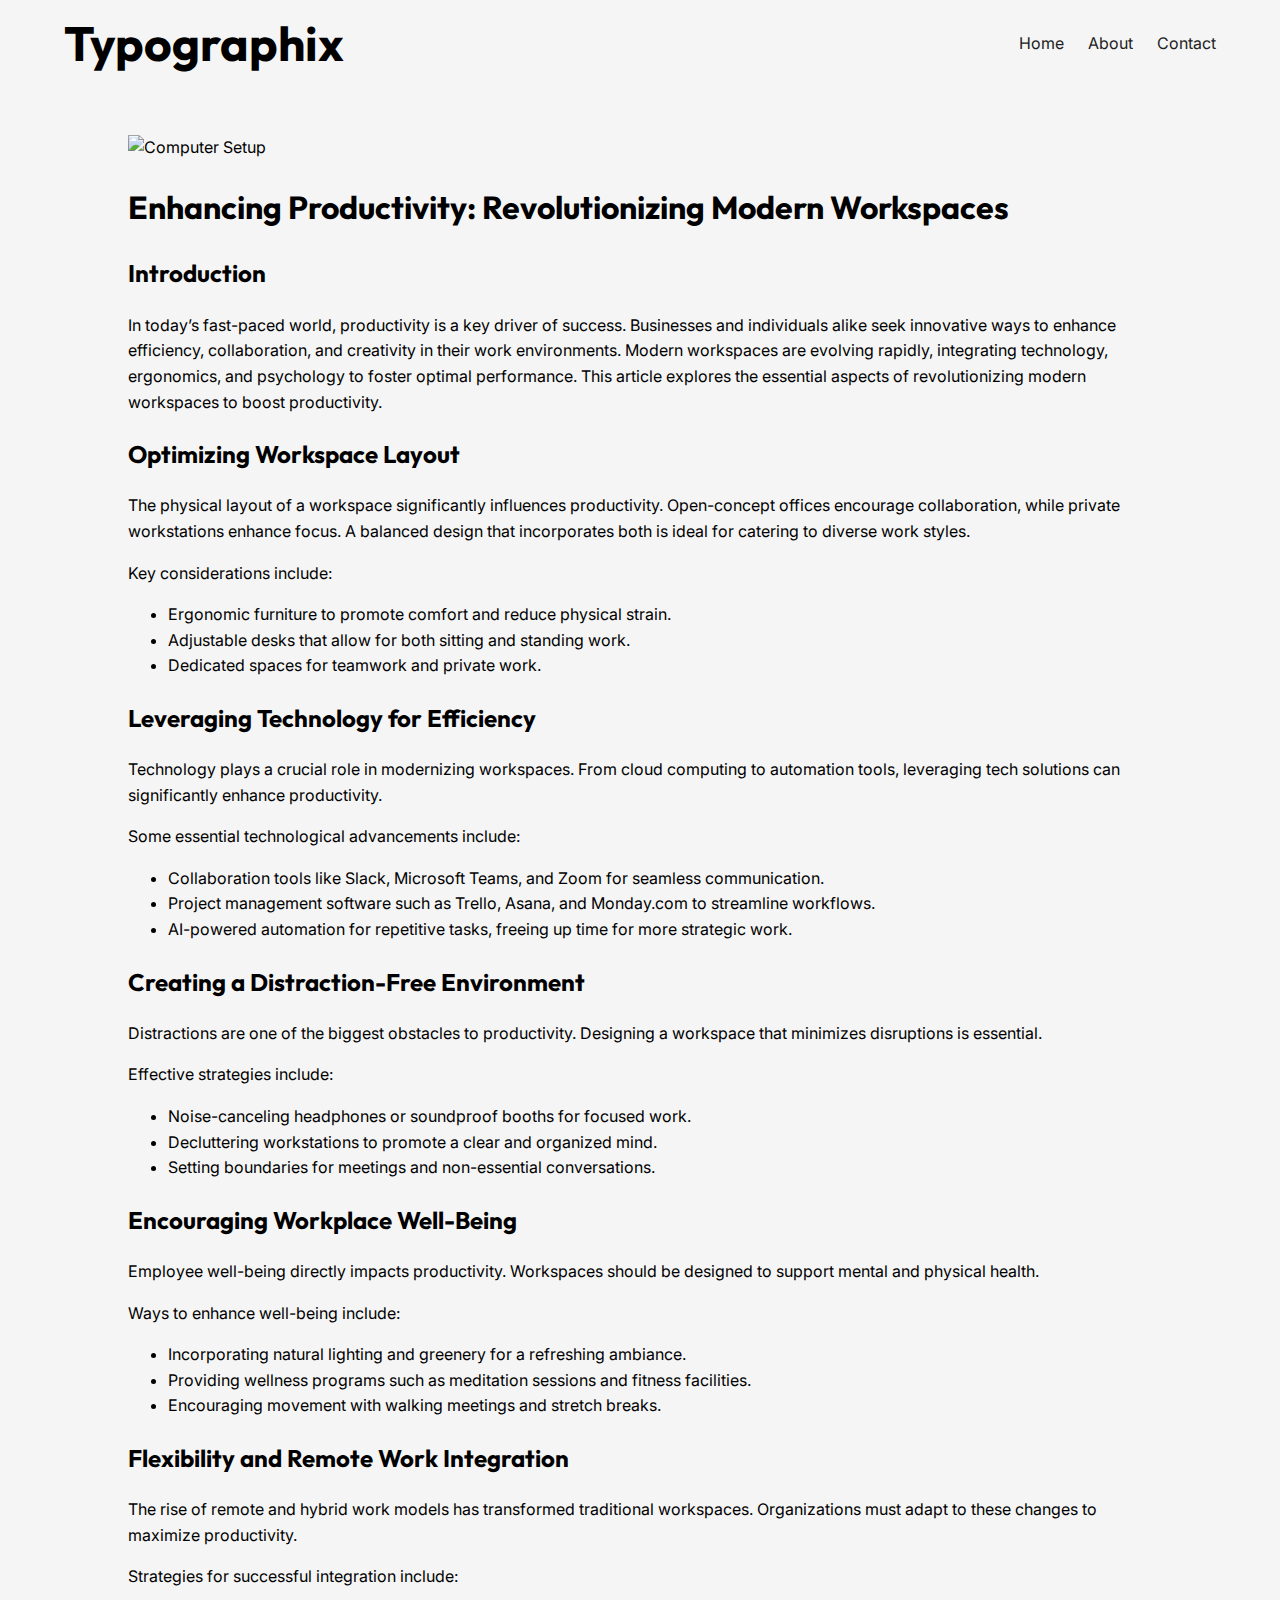
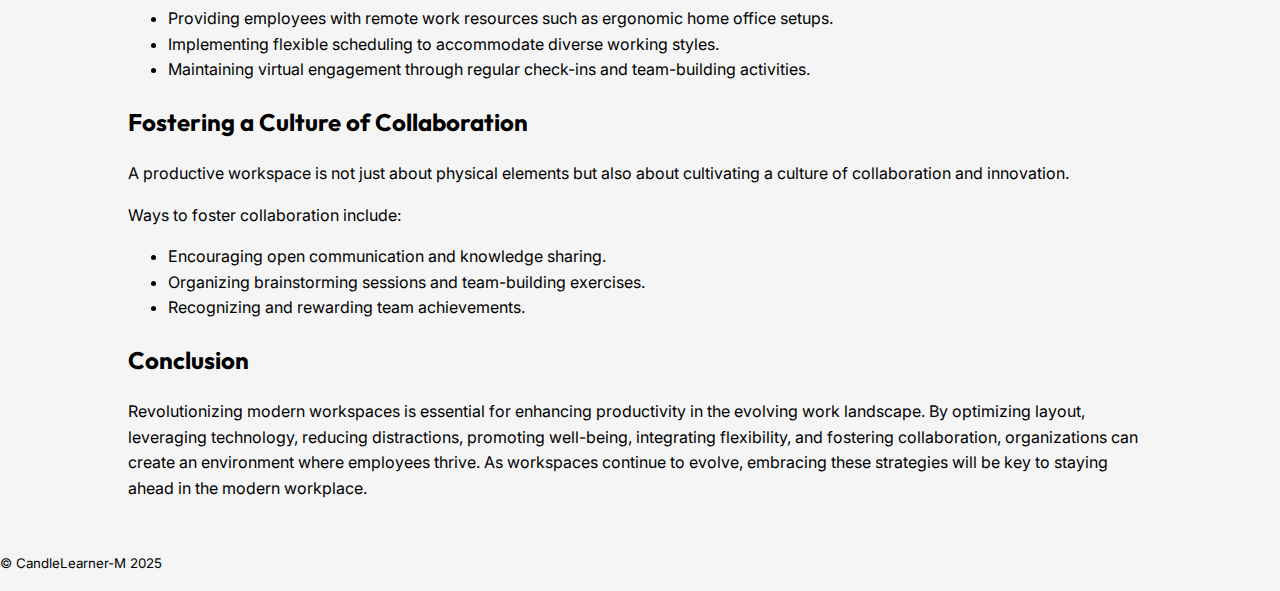
==== article1.html @ 0e0abc15 "First Commmit" ====
<!DOCTYPE html>
<html lang="en">
  <head>
    <meta charset="UTF-8" />
    <meta name="viewport" content="width=device-width, initial-scale=1.0" />
    <script
      defer
      src="https://kit.fontawesome.com/977ad52fca.js"
      crossorigin="anonymous"
    ></script>
    <link rel="stylesheet" href="scrollbar.css" />
    <link rel="stylesheet" href="styles.css" />
    <script
      src="https://kit.fontawesome.com/977ad52fca.js"
      crossorigin="anonymous"
      defer
    ></script>
    <link rel="stylesheet" href="article.css" />
    <script src="script.js" defer></script>
    <title>Blog 1</title>
  </head>
  <body>
    <!-- Sticky NavBar  -->
    <nav id="navbar">
      <div class="nav-left">
        <h1 id="logo">Typographix</h1>
      </div>

      <div class="nav-right">
        <a href="/">Home</a>
        <a href="#">About</a>
        <a href="#">Contact</a>
      </div>
    </nav>

    <!-- Main Content -->
    <main class="main">
      <!-- Main featured article -->
      <article class="centered-image-article">
        <img
          src="https://images.unsplash.com/photo-1590212151175-e58edd96185b?q=80&w=2071&auto=format&fit=crop&ixlib=rb-4.0.3&ixid=M3wxMjA3fDB8MHxwaG90by1wYWdlfHx8fGVufDB8fHx8fA%3D%3D"
          alt="Computer Setup"
        />
        <div class="text-content">
          <h1>Enhancing Productivity: Revolutionizing Modern Workspaces</h1>

          <h2>Introduction</h2>
          <p>
            In today’s fast-paced world, productivity is a key driver of
            success. Businesses and individuals alike seek innovative ways to
            enhance efficiency, collaboration, and creativity in their work
            environments. Modern workspaces are evolving rapidly, integrating
            technology, ergonomics, and psychology to foster optimal
            performance. This article explores the essential aspects of
            revolutionizing modern workspaces to boost productivity.
          </p>

          <h2>Optimizing Workspace Layout</h2>
          <p>
            The physical layout of a workspace significantly influences
            productivity. Open-concept offices encourage collaboration, while
            private workstations enhance focus. A balanced design that
            incorporates both is ideal for catering to diverse work styles.
          </p>
          <p>Key considerations include:</p>
          <ul>
            <li>
              Ergonomic furniture to promote comfort and reduce physical strain.
            </li>
            <li>
              Adjustable desks that allow for both sitting and standing work.
            </li>
            <li>Dedicated spaces for teamwork and private work.</li>
          </ul>

          <h2>Leveraging Technology for Efficiency</h2>
          <p>
            Technology plays a crucial role in modernizing workspaces. From
            cloud computing to automation tools, leveraging tech solutions can
            significantly enhance productivity.
          </p>
          <p>Some essential technological advancements include:</p>
          <ul>
            <li>
              Collaboration tools like Slack, Microsoft Teams, and Zoom for
              seamless communication.
            </li>
            <li>
              Project management software such as Trello, Asana, and Monday.com
              to streamline workflows.
            </li>
            <li>
              AI-powered automation for repetitive tasks, freeing up time for
              more strategic work.
            </li>
          </ul>

          <h2>Creating a Distraction-Free Environment</h2>
          <p>
            Distractions are one of the biggest obstacles to productivity.
            Designing a workspace that minimizes disruptions is essential.
          </p>
          <p>Effective strategies include:</p>
          <ul>
            <li>
              Noise-canceling headphones or soundproof booths for focused work.
            </li>
            <li>
              Decluttering workstations to promote a clear and organized mind.
            </li>
            <li>
              Setting boundaries for meetings and non-essential conversations.
            </li>
          </ul>

          <h2>Encouraging Workplace Well-Being</h2>
          <p>
            Employee well-being directly impacts productivity. Workspaces should
            be designed to support mental and physical health.
          </p>
          <p>Ways to enhance well-being include:</p>
          <ul>
            <li>
              Incorporating natural lighting and greenery for a refreshing
              ambiance.
            </li>
            <li>
              Providing wellness programs such as meditation sessions and
              fitness facilities.
            </li>
            <li>
              Encouraging movement with walking meetings and stretch breaks.
            </li>
          </ul>

          <h2>Flexibility and Remote Work Integration</h2>
          <p>
            The rise of remote and hybrid work models has transformed
            traditional workspaces. Organizations must adapt to these changes to
            maximize productivity.
          </p>
          <p>Strategies for successful integration include:</p>
          <ul>
            <li>
              Providing employees with remote work resources such as ergonomic
              home office setups.
            </li>
            <li>
              Implementing flexible scheduling to accommodate diverse working
              styles.
            </li>
            <li>
              Maintaining virtual engagement through regular check-ins and
              team-building activities.
            </li>
          </ul>

          <h2>Fostering a Culture of Collaboration</h2>
          <p>
            A productive workspace is not just about physical elements but also
            about cultivating a culture of collaboration and innovation.
          </p>
          <p>Ways to foster collaboration include:</p>
          <ul>
            <li>Encouraging open communication and knowledge sharing.</li>
            <li>
              Organizing brainstorming sessions and team-building exercises.
            </li>
            <li>Recognizing and rewarding team achievements.</li>
          </ul>

          <h2>Conclusion</h2>
          <p>
            Revolutionizing modern workspaces is essential for enhancing
            productivity in the evolving work landscape. By optimizing layout,
            leveraging technology, reducing distractions, promoting well-being,
            integrating flexibility, and fostering collaboration, organizations
            can create an environment where employees thrive. As workspaces
            continue to evolve, embracing these strategies will be key to
            staying ahead in the modern workplace.
          </p>
        </div>
      </article>
    </main>

    <!-- Footer -->
    <footer>
      <small>&copy; CandleLearner-M 2025</small>
      <div class="social-icons">
        <a href="#">
          <i class="fa-brands fa-facebook-f" title="facebook"></i>
        </a>
        <a href="#">
          <i class="fa-brands fa-x-twitter" title="X"></i>
        </a>
        <a href="#">
          <i class="fa-brands fa-instagram" title="Instagram"></i>
        </a>
        <a href="#">
          <i class="fa-brands fa-linkedin-in" title="LinkedIn"></i>
        </a>
      </div>
    </footer>
  </body>
</html>
---- scrollbar.css ----
/* Width */
::-webkit-scrollbar {
  width: 10px;
}

/* Track */

::-webkit-scrollbar-track {
  background: none;
}


::-webkit-scrollbar-thumb {
  background: rgb(160, 160, 160);
  border-radius: 5px;
}

::-webkit-scrollbar-thumb:hover {
  background-color: gray;
}
---- styles.css ----
@import url("https://fonts.googleapis.com/css2?family=Inter:ital,opsz,wght@0,14..32,100..900;1,14..32,100..900&family=Outfit:wght@100..900&display=swap");

html {
  box-sizing: border-box;
}

body {
  margin: 0;
  padding: 0;
  min-height: 100vh;
  background: whitesmoke;
  font-family: "Inter", sans-serif;
  font-optical-sizing: auto;
  font-weight: 400;
  font-style: normal;
  line-height: 1.6;
}

h1,
h2,
h3,
h4,
h5,
h6 {
  font-family: "Outfit", sans-serif;
  font-optical-sizing: auto;
  font-style: normal;
}

a {
  text-decoration: none;
  color: #222;
}

.main {
  width: 80%;
  margin: 3rem auto;
}

.featured-article img,
.smaller-articles img {
  width: 100%;
  height: 300px;
  object-fit: cover;
  object-position: center 55%;
  margin-bottom: 1rem;
}

/* Sticky NavBar */
#navbar {
  display: flex;
  justify-content: space-between;
  padding: 5px 5%;
  align-items: center;
  position: sticky;
  top: 0;
  background-color: whitesmoke;
  z-index: 100;
}

#logo {
  font-size: 3rem;
  margin: 0;
}

.nav-right a {
  margin-left: 20px;
  color: hsl(0, 0%, 13%);
  transition: color 0.3s;
}

.nav-right a:hover {
  color: hsl(0, 0%, 25%);
}

/* Featured Article styles */

.featured-article {
  margin-bottom: 3rem;
}

.featured-article h1 {
  font-size: 2.5rem;
  margin: 1rem 0;
  color: #333;
}

.featured-article p {
  font-size: 1.2rem;
  color: #555;
}

.featured-article a,
.smaller-articles a {
  text-decoration: none;
  color: hsl(190, 74.3%, 58.8%);
  transition: color 0.3s;
}

.featured-article a:hover,
.smaller-articles a:hover {
  color: hsl(190, 74.3%, 40.8%);
}

/* Smaller Articles Styles */

.smaller-articles {
  display: flex;
  justify-content: space-between;
  flex-wrap: wrap;
}

.article {
  margin: 0 1rem;
  /* background: #fff; */
  border-radius: 5px;
  box-shadow: 0px 0px 15px rgba(0, 0, 0, 0.1);
  flex: 1;
  padding: 1.3rem;
}

.article h1 {
  font-size: 1.8rem;
  color: #333;
  margin: 1rem 0;
}

.article p {
  font-size: 1rem;
  color: #666;
}

/* Footer */
.footer {
  color: #333;
  display: flex;
  flex-direction: column;
  align-items: center;
  justify-content: center;
  gap: 1rem;
}

.social-icons {
  display: flex;
  justify-content: space-between;
  width: 10rem;
  margin-bottom: 1rem;
}

.social-icons a {
  font-size: 1.5rem;
  color: hsl(0, 0%, 13%);
  transition: color 0.3s;
}

.social-icons a:hover {
  color: hsl(0, 0%, 25%);
}
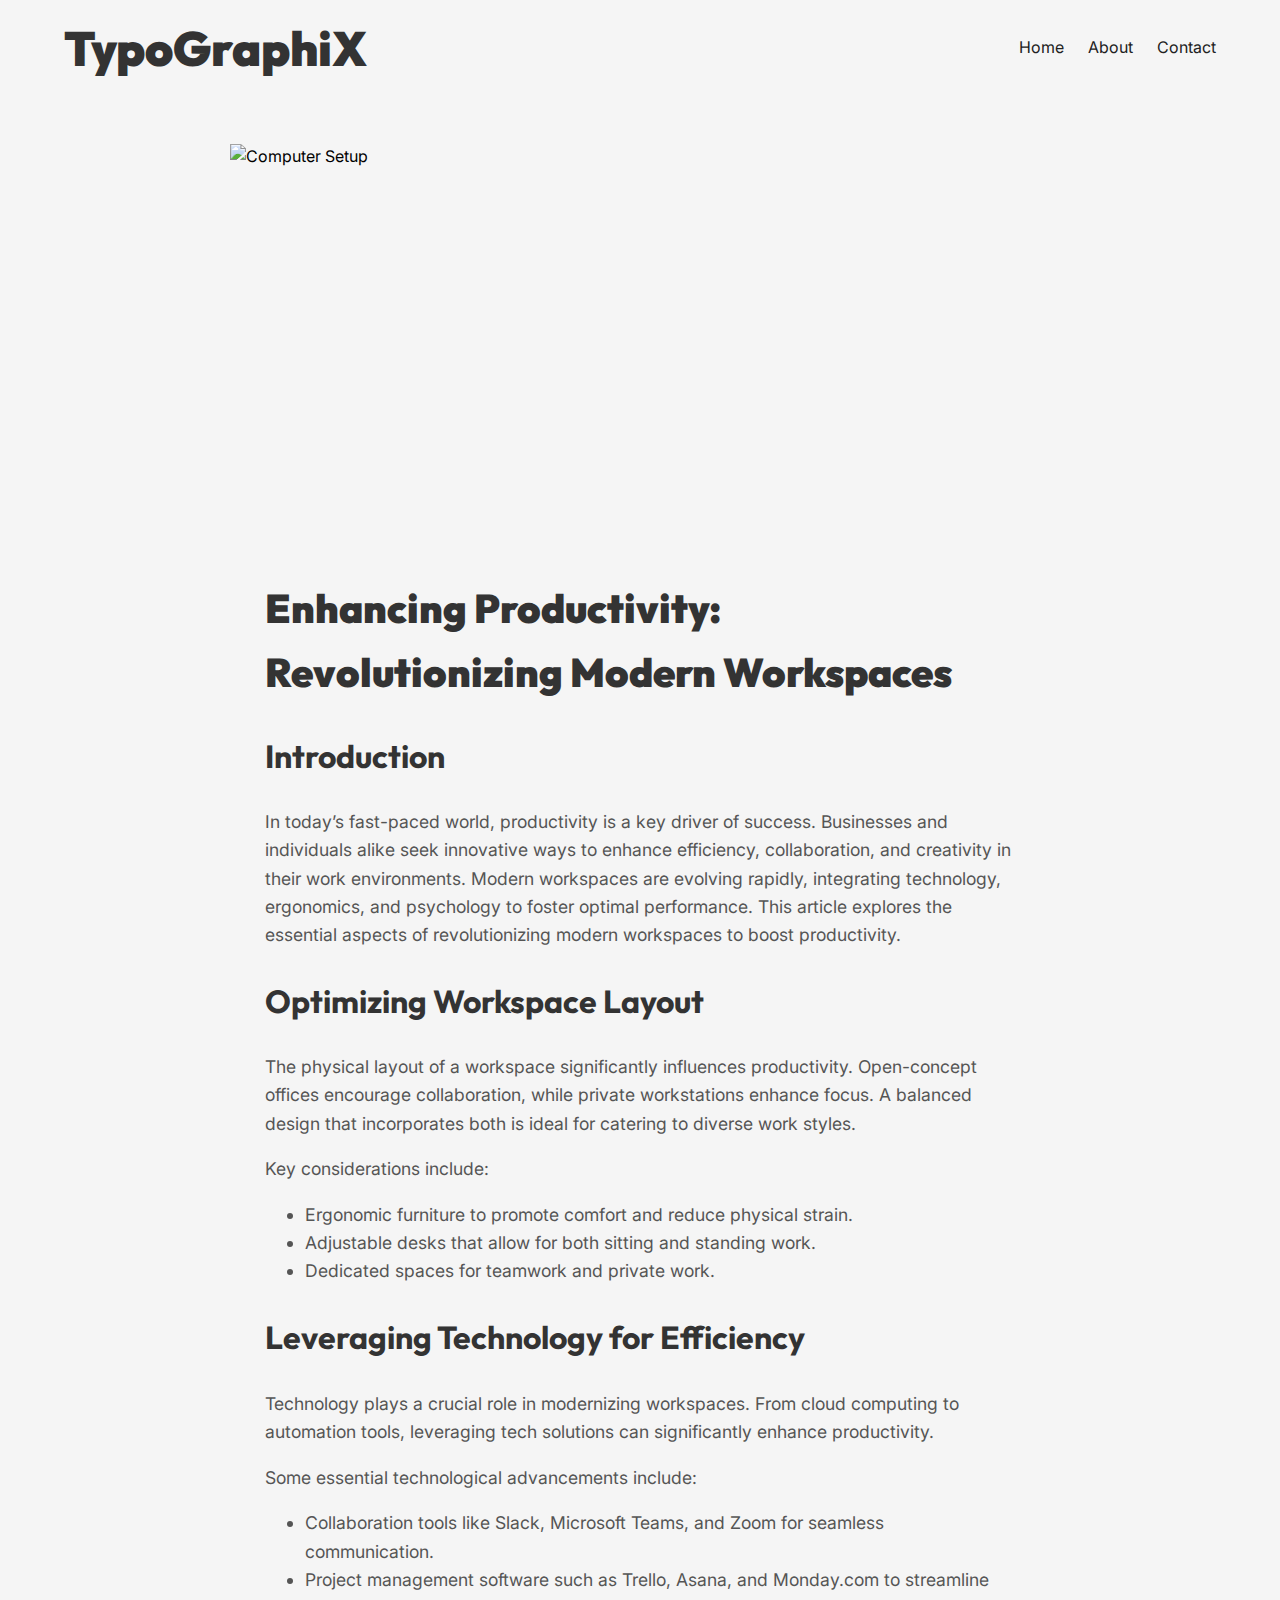
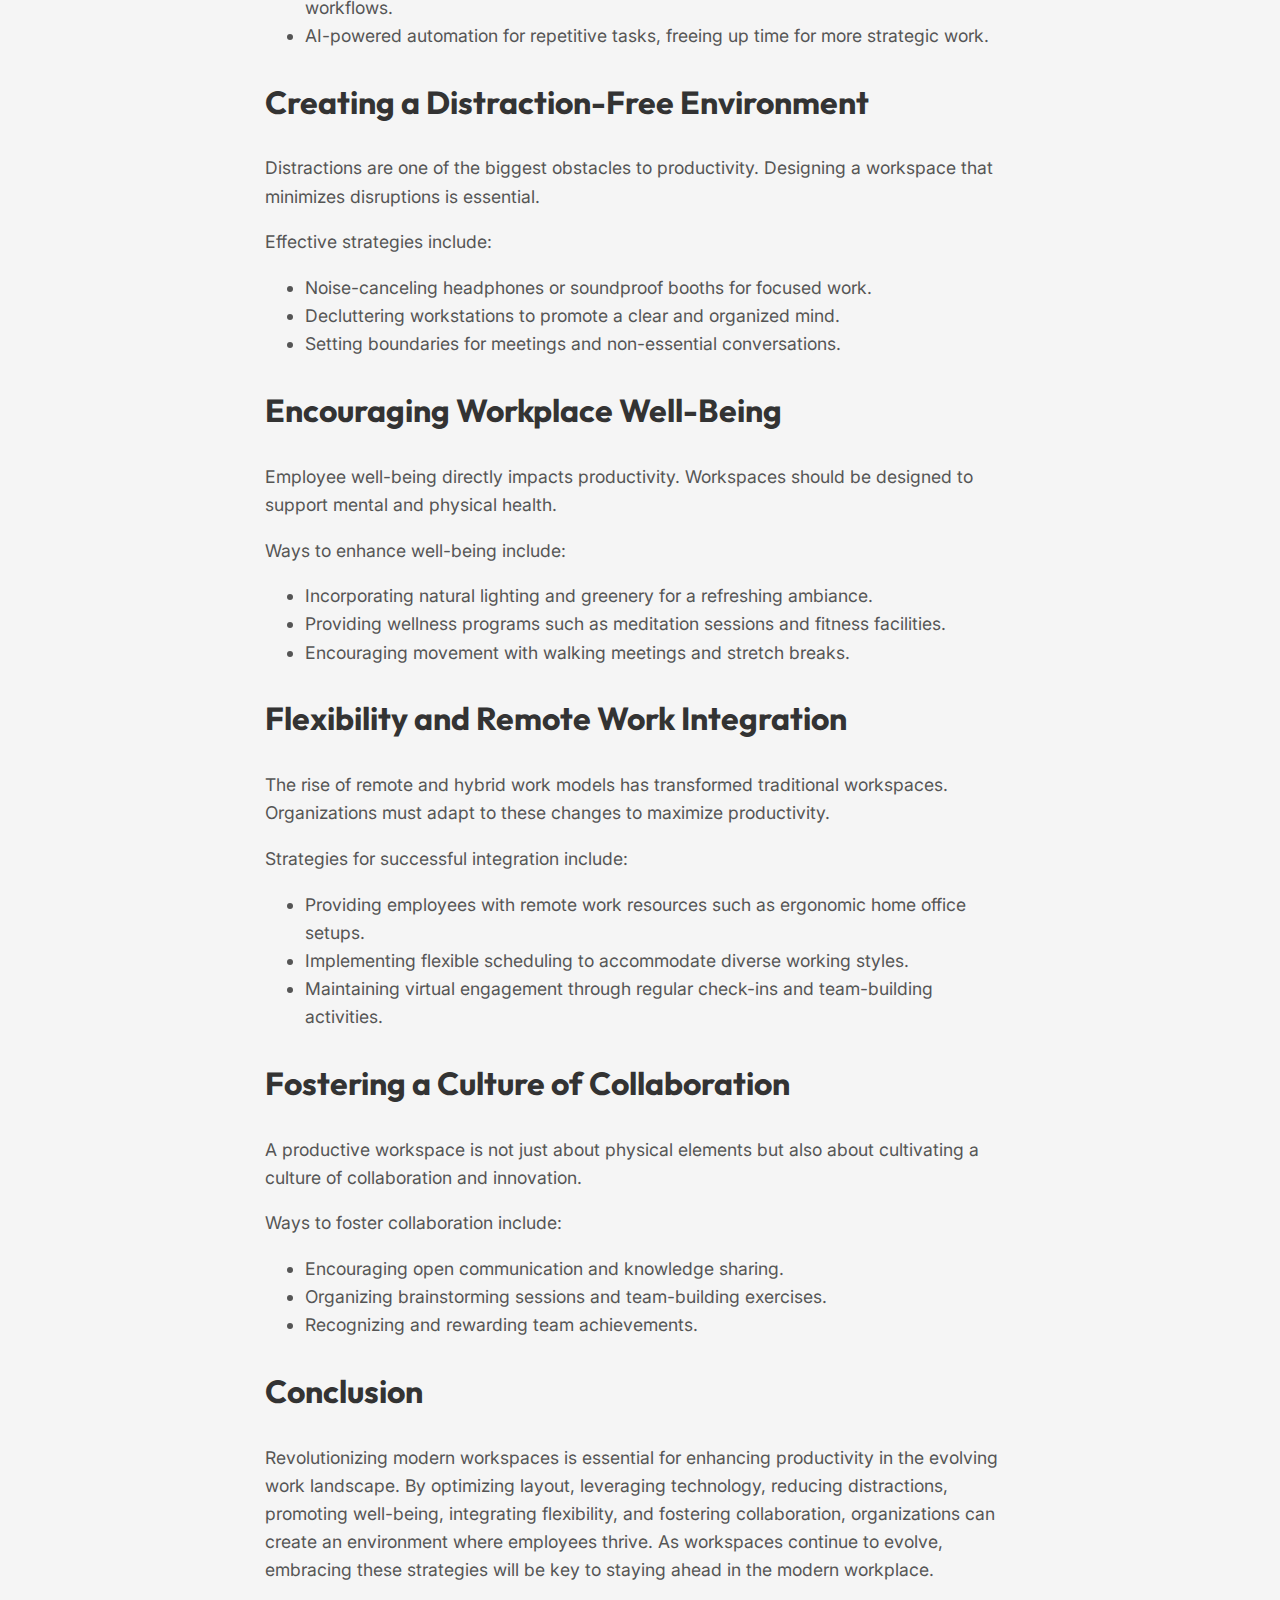
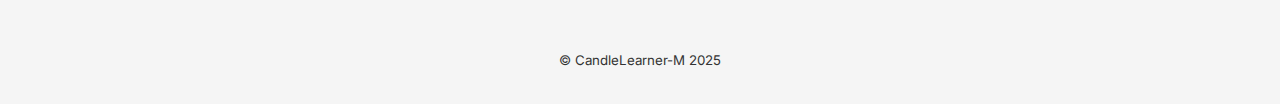
==== commit 64fab6d6: "Working on each blog Post" ====
--- a/article1.html
+++ b/article1.html
@@ -17,13 +17,16 @@
     ></script>
     <link rel="stylesheet" href="article.css" />
     <script src="script.js" defer></script>
-    <title>Blog 1</title>
+    <title>
+      TypoGraphiX Blog - Enhancing Productivity: Revolutionizing Modern
+      Workspaces
+    </title>
   </head>
   <body>
     <!-- Sticky NavBar  -->
     <nav id="navbar">
       <div class="nav-left">
-        <h1 id="logo">Typographix</h1>
+        <h1 id="logo">TypoGraphiX</h1>
       </div>
 
       <div class="nav-right">
--- a/styles.css
+++ b/styles.css
@@ -25,6 +25,7 @@
   font-family: "Outfit", sans-serif;
   font-optical-sizing: auto;
   font-style: normal;
+  color: #333333 !important;
 }
 
 a {
@@ -48,6 +49,7 @@
 
 /* Sticky NavBar */
 #navbar {
+  height: 86px;
   display: flex;
   justify-content: space-between;
   padding: 5px 5%;
@@ -58,6 +60,16 @@
   z-index: 100;
 }
 
+#navbar .nav-left h1 {
+  transition: font-size 0.3s ease;
+  color: #333333 !important;
+  font-weight: 900;
+}
+
+#navbar.scrolled .nav-left h1 {
+  font-size: 2rem;
+}
+
 #logo {
   font-size: 3rem;
   margin: 0;
@@ -85,7 +97,8 @@
   color: #333;
 }
 
-.featured-article p {
+p,
+li {
   font-size: 1.2rem;
   color: #555;
 }
@@ -107,7 +120,6 @@
 .smaller-articles {
   display: flex;
   justify-content: space-between;
-  flex-wrap: wrap;
 }
 
 .article {
@@ -131,7 +143,7 @@
 }
 
 /* Footer */
-.footer {
+footer {
   color: #333;
   display: flex;
   flex-direction: column;
@@ -156,3 +168,61 @@
 .social-icons a:hover {
   color: hsl(0, 0%, 25%);
 }
+
+/*  ------------------- Media Queries ------------------- */
+
+/* Tablet */
+@media screen and (max-width: 1100px) {
+  body {
+    line-height: 1.3;
+  }
+
+  #navbar .nav-left h1 {
+    font-size: 1.6rem !important;
+  }
+
+  #navbar {
+    height: auto;
+  }
+  .main {
+    width: 90vw;
+  }
+
+  .featured-article h1 {
+    font-size: 2.1rem;
+  }
+
+  p,
+  li {
+    font-size: 1rem;
+  }
+
+  .article h1 {
+    font-size: 1.5rem;
+  }
+
+  .smaller-articles {
+    flex-direction: column;
+  }
+
+  .smaller-articles img:first-child {
+    object-position: center 40%;
+  }
+
+}
+
+/* SmartPhone */
+@media screen and (max-width: 600px) {
+  #navbar {
+    flex-direction: column;
+    justify-content: space-between;
+    gap: 1rem;
+    align-items: flex-start;
+    padding: 1.7rem;
+    margin-bottom: 1rem;
+  }
+
+  .nav-right a:first-child {
+    margin: 0;
+  }
+} --- a/article.css
+++ b/article.css
@@ -0,0 +1,69 @@
+article {
+  display: flex;
+  flex-direction: column;
+  align-items: center;
+  width: 80%;
+  margin: 2rem auto;
+}
+
+h1 {
+  font-size: 2.5rem;
+  font-weight: 900;
+}
+
+p,
+li {
+  font-size: 1.1rem;
+  color: #555555;
+}
+
+h2 {
+  font-size: 2rem;
+}
+
+img {
+  width: 25vw;
+  height: 70vh;
+  object-fit: cover;
+}
+
+.text-content {
+  width: 75ch;
+  margin: auto 20px;
+}
+
+/* Variations  */
+
+.centered-image-article img {
+  width: 100%;
+  max-height: 45vh;
+  object-position: center 60%;
+}
+
+.left-image-article {
+  flex-direction: row;
+}
+.right-image-article {
+  flex-direction: row-reverse;
+}
+
+.left-image-article,
+.right-image-article {
+  align-items: flex-start;
+  gap: 2rem;
+}
+
+/* ------------------------- Media Queries ------------------------- */
+
+/* Tablette */
+@media screen and (max-width: 1100px) {
+  article {
+    width: 95%;
+    margin: 0.5rem auto;
+  }
+
+
+}
+
+/* SmartPhone */
+@media screen and (max-width: 600px) {}